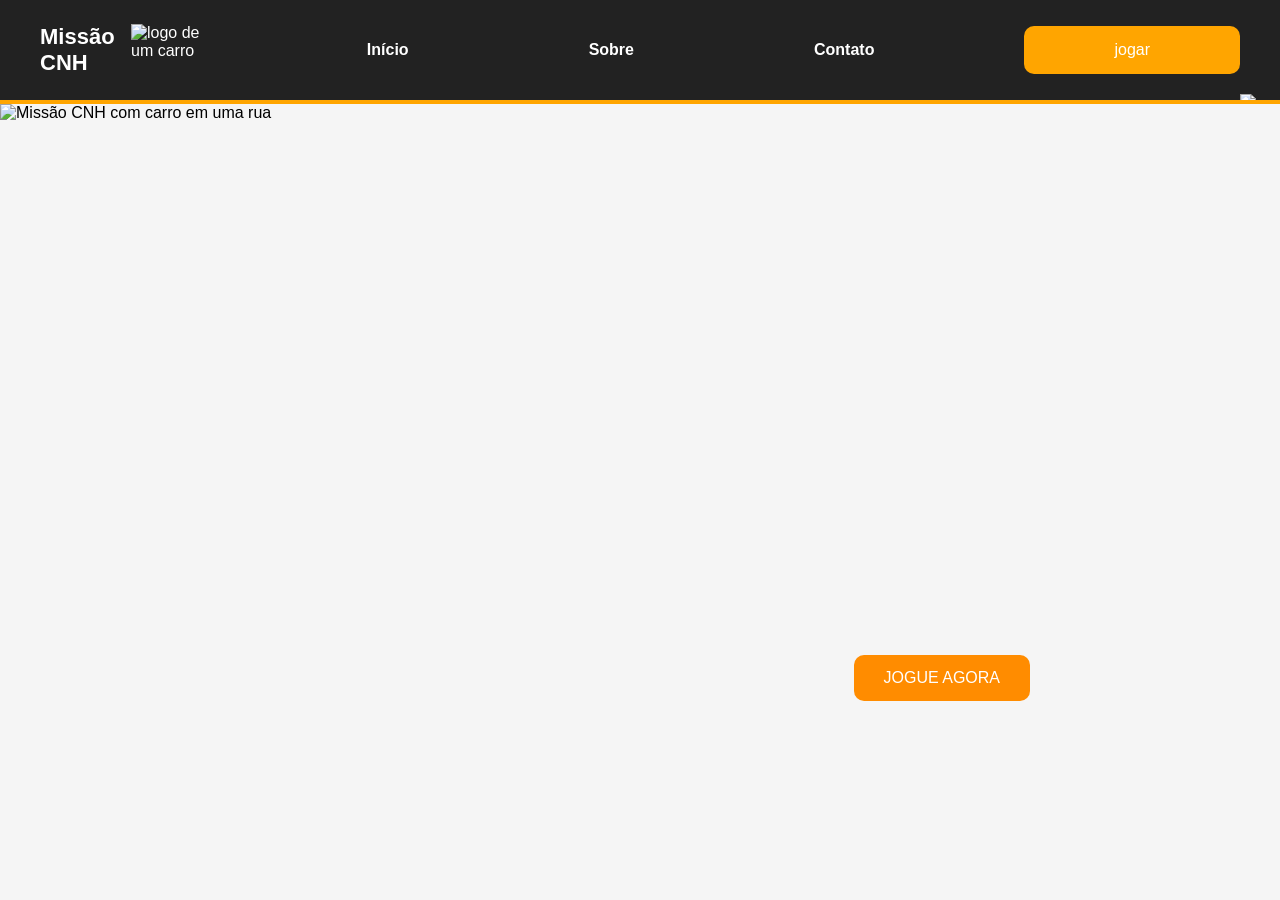
==== index.html @ e68db8e4 "tirando html e css da pasta pra entrega da sprite 2" ====
<!DOCTYPE html>
<html lang="pt-br">
<head>
    <meta charset="UTF-8">
    <meta name="viewport" content="width=device-width, initial-scale=1.0">
    <title>Missão CNH</title>
    <link rel="icon" href="imagens/icone.carro1.png">
    <link rel="stylesheet" href="index.css">
</head>
<body>
    
    <header>
        <div class="logo">
        <h1>Missão CNH</h1>
        <img src="imagens/icone.carro1.png" alt="logo de um carro">
        </div>
        
        <nav>
            <a href="index.html">Início</a>
            <a href="sobre.html">Sobre</a>
            <a href="contato.html">Contato</a>
        </nav>

        <button class="btn-topo" onclick="irparajogo()">jogar</button>

         <div class="animacao">
        <img src="imagens/carro-anim.png" class="carroan">
        
    </div>
    
    </header>
   
    <!--(estilo do jogo)-->
   
    <section class="hero">
         <img src="imagens/img.site.crt.png" alt="Missão CNH com carro em uma rua" title="Missão CNH" class="bg">

         <button class="btn" onclick="irparajogo()">JOGUE AGORA</button>

        </section>

    <script>
        function irparajogo() {
            window.location.href = "jogo.html";
        }
    </script>
    
</body>
</html
---- index.css ----
body {
    margin: 0;
    font-family: Arial;
    background: #f5f5f5;
}
 header {
   overflow: hidden;
   position: relative;
    height: 70px;
    border-bottom: 4px solid orange;
    background: #222;
    color: white;
    padding: 15px 40px;
    display: flex;
    justify-content: space-between;
    align-items: center;
 }
 @keyframes andar {
   0% {
      left: -60px;
   }
   100% {
      left: 100%;
   }
   }
 .carroan {
   width: 50px;
   position: absolute;
   bottom: -10px;
   animation: andar 6s linear infinite;
 }
 nav {
    display: flex;
    gap: 180px;
    padding: 150px;
 }
 nav a {
    color: white;
    text-decoration: none;
    font-weight: bold;
     transition: 0.3s;
 }
 nav a:hover {
    color: darkorange;
 }
 .hero {
    position: relative;
    height: 85vh;
    width: 100%;
 }
 .hero .bg {
    width: 100%;
    height: 100%;
    object-fit: cover;
    display: block;
 }
 /* BOTÃO */
 .btn {
    color: white;
    background: #ff8c00;
    position: absolute;
    bottom: 168px;
    right: 250px;
    padding: 14px 30px;
    font-size: 16px;
    border-radius: 10px;
    cursor: pointer;
    border: none;
 }
 .btn:hover {
    background: orange;
    box-shadow: 0 0 15px orange;
    transform: scale(1.15);
 }
.btn-topo {
    transition: 0.3s;
    background: orange;
    color: white;
    padding: 15px 90px;
    font-size: 16px;
    border-radius: 10px;
    cursor: pointer;
    border: none;
}
.btn-topo:hover {
    background: black;
    box-shadow: 0 0 10px orange;
}
.logo {
    display: flex;
    align-items: center;
    gap: 10px;
}
.logo h1 {
    margin: 0;
    font-size: 22px;
    display: flex;
    align-items: center;
}
.logo img {
    transform: translateY(-6px);
    height: 40px;
    width: auto;
    display: block;
}
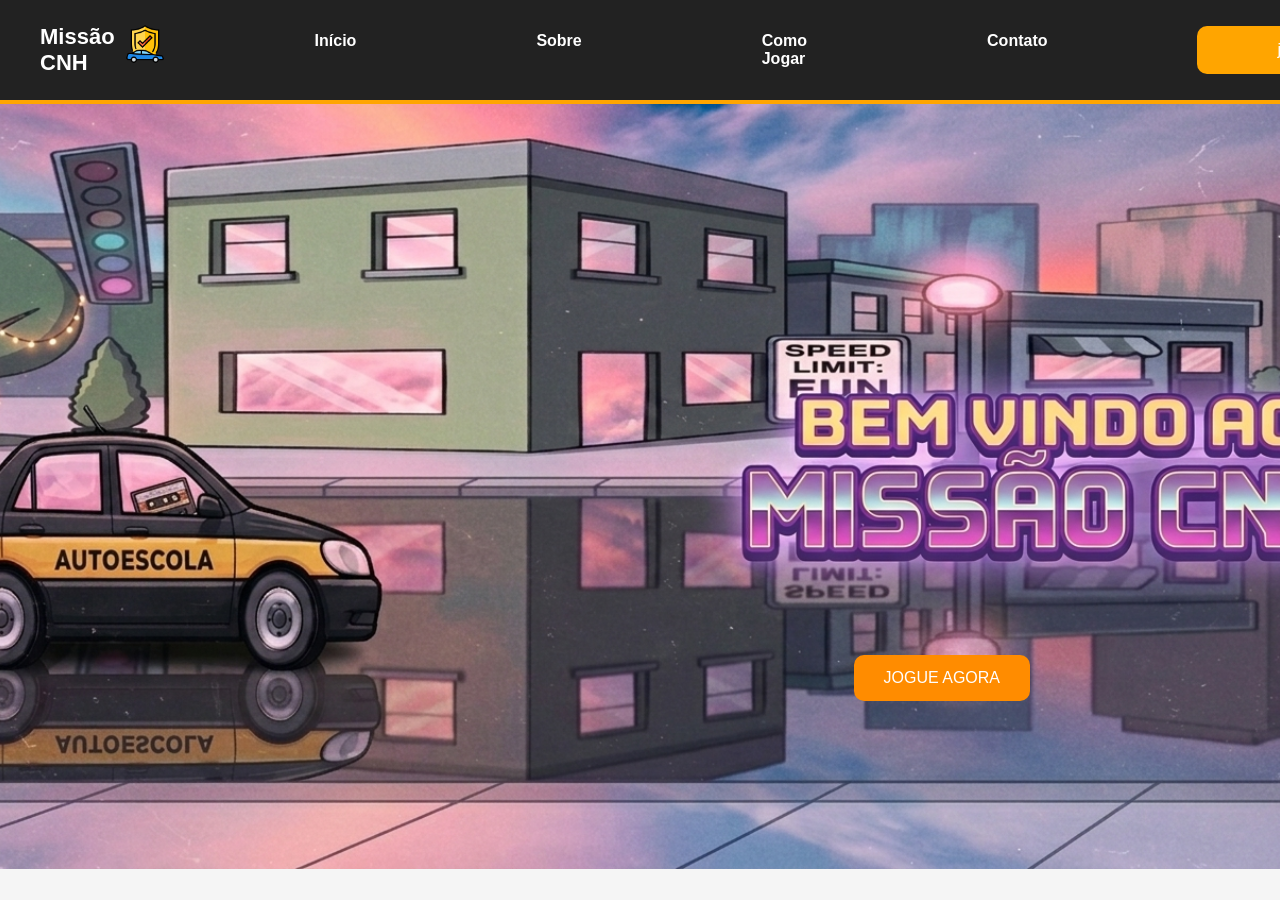
==== commit d9ee95a5: "ajustando a pagina sobre do site" ====
--- a/index.html
+++ b/index.html
@@ -18,6 +18,7 @@
         <nav>
             <a href="index.html">Início</a>
             <a href="sobre.html">Sobre</a>
+            <a href="contato.html">Como Jogar</a>
             <a href="contato.html">Contato</a>
         </nav>
 
--- a/index.css
+++ b/index.css
@@ -76,7 +76,7 @@
     transition: 0.3s;
     background: orange;
     color: white;
-    padding: 15px 90px;
+    padding: 15px 80px;
     font-size: 16px;
     border-radius: 10px;
     cursor: pointer;
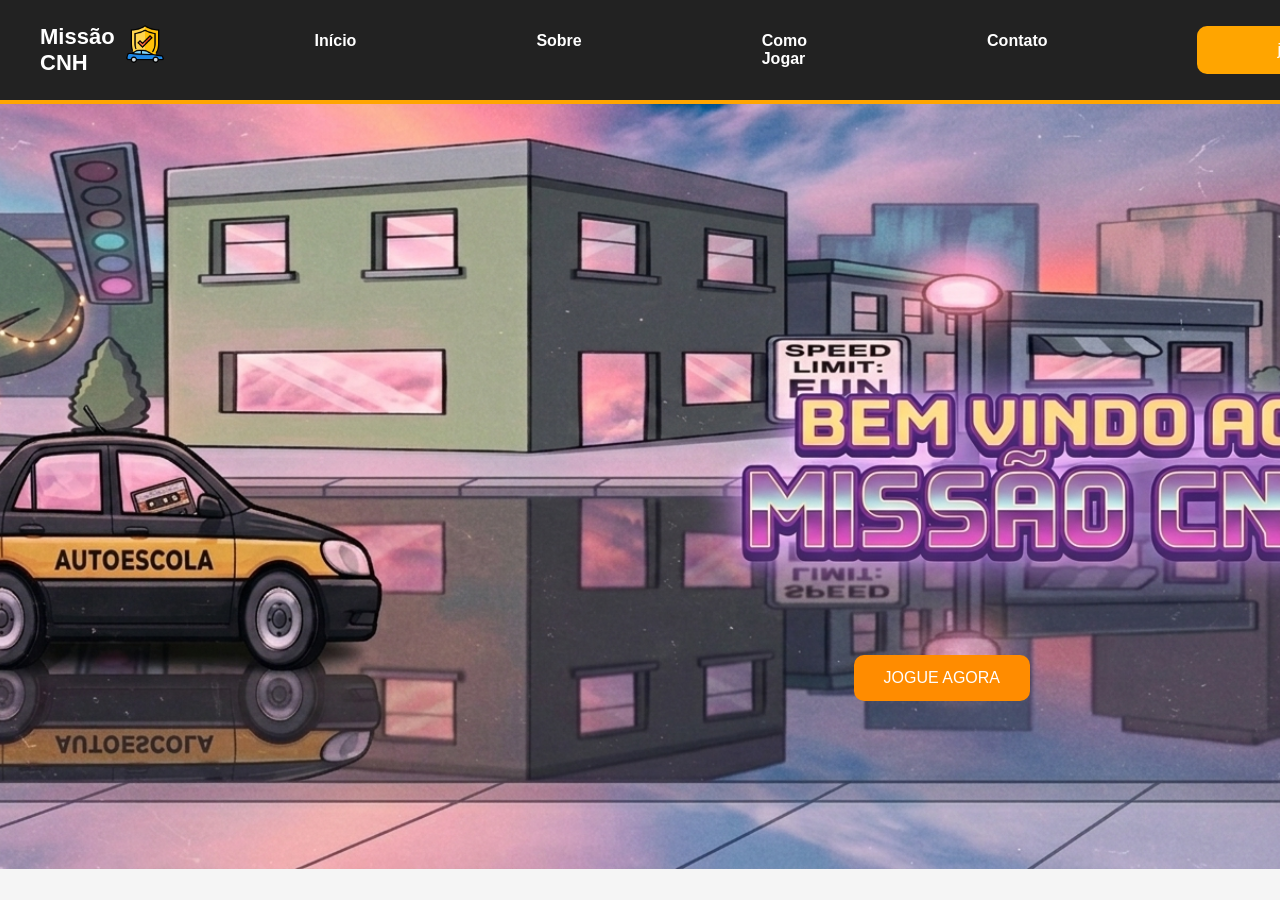
==== commit cbe0f1f9: "sincronizando o jogo com o site" ====
--- a/index.html
+++ b/index.html
@@ -18,11 +18,14 @@
         <nav>
             <a href="index.html">Início</a>
             <a href="sobre.html">Sobre</a>
-            <a href="contato.html">Como Jogar</a>
+            <a href="comojogar.html">Como Jogar</a>
             <a href="contato.html">Contato</a>
         </nav>
 
-        <button class="btn-topo" onclick="irparajogo()">jogar</button>
+        <a href="jogo/index.html"><button class="btn-topo" onclick="irparajogo()">jogar</button>
+            </a>
+
+        
 
          <div class="animacao">
         <img src="imagens/carro-anim.png" class="carroan">
@@ -36,14 +39,16 @@
     <section class="hero">
          <img src="imagens/img.site.crt.png" alt="Missão CNH com carro em uma rua" title="Missão CNH" class="bg">
 
-         <button class="btn" onclick="irparajogo()">JOGUE AGORA</button>
+         <a href="jogo/index.html"></a><button class="btn" onclick="irparajogo()">JOGUE AGORA</button>
+    </a>
 
         </section>
 
     <script>
         function irparajogo() {
-            window.location.href = "jogo.html";
+            window.location.href = "jogo/index.html";
         }
+
     </script>
     
 </body>
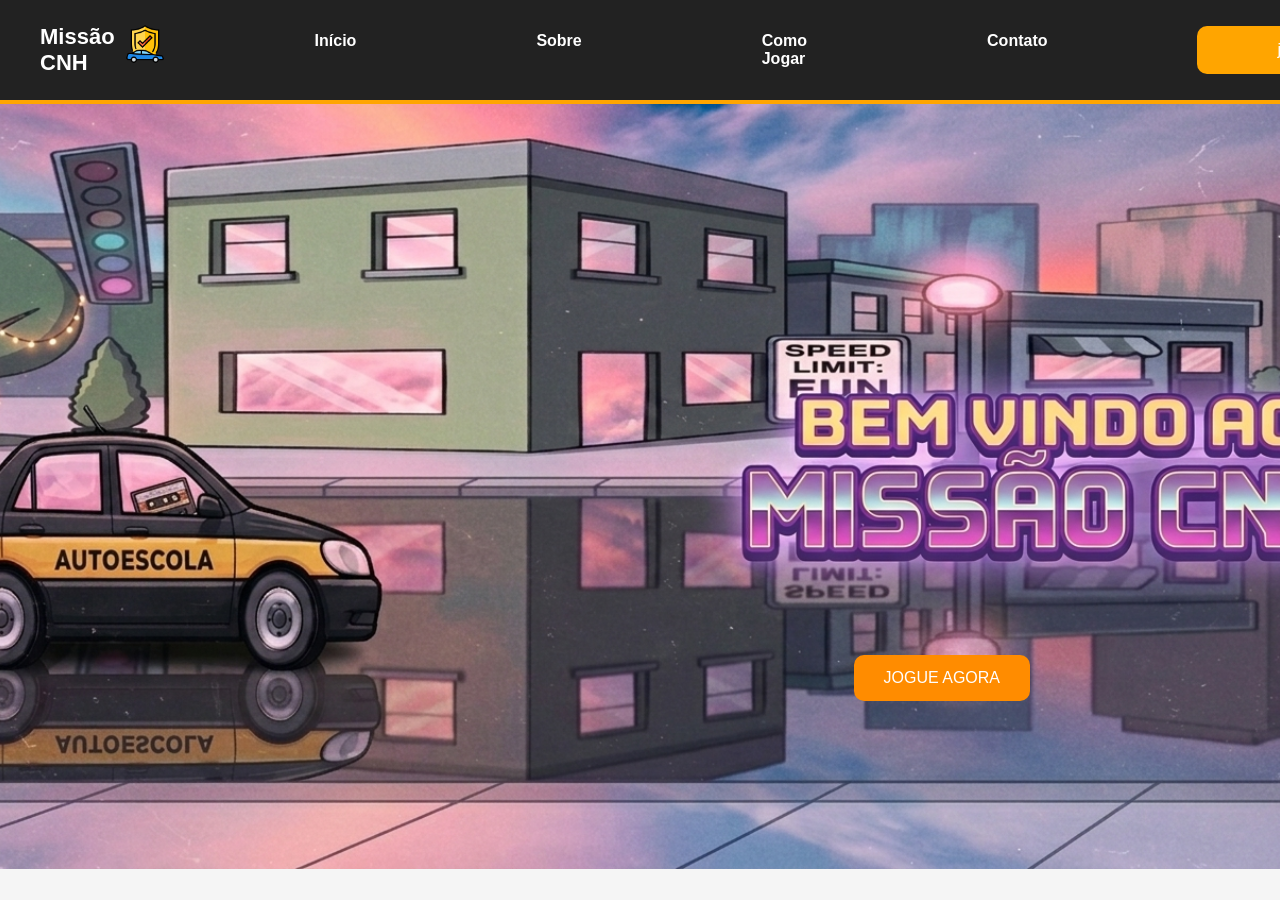
==== commit 1f5c5811: "ajustes ao site" ====
--- a/index.html
+++ b/index.html
@@ -23,7 +23,7 @@
         </nav>
 
         <a href="jogo/index.html"><button class="btn-topo" onclick="irparajogo()">jogar</button>
-            </a>
+        </a>
 
         
 
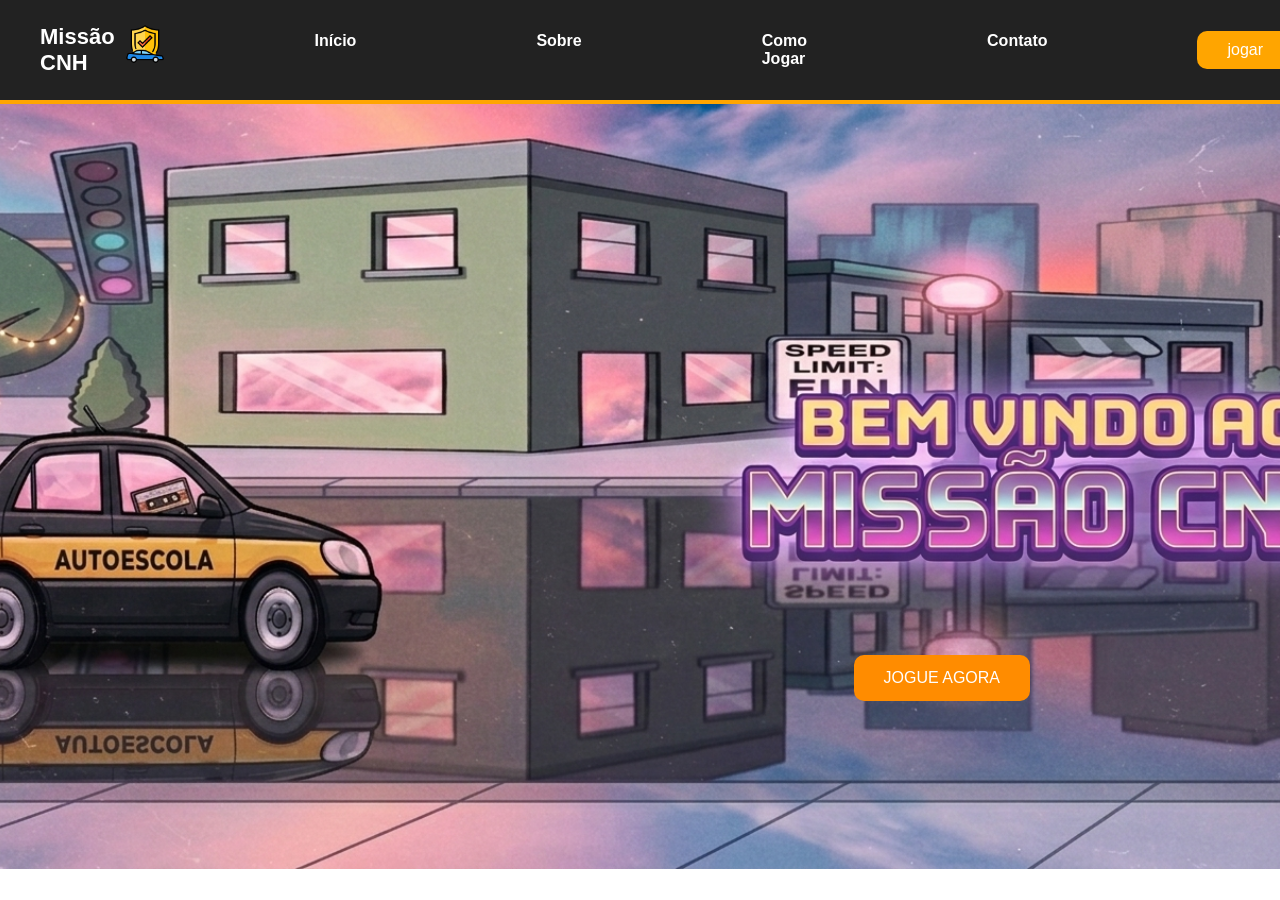
==== commit e5cf82c2: "ajustes finais do site" ====
--- a/index.html
+++ b/index.html
@@ -25,8 +25,6 @@
         <a href="jogo/index.html"><button class="btn-topo" onclick="irparajogo()">jogar</button>
         </a>
 
-        
-
          <div class="animacao">
         <img src="imagens/carro-anim.png" class="carroan">
         
@@ -50,6 +48,9 @@
         }
 
     </script>
-    
+
+    <script src="index.js"></script>
+
+
 </body>
-</html+</html>
--- a/index.css
+++ b/index.css
@@ -1,8 +1,8 @@
 body {
     margin: 0;
     font-family: Arial;
-    background: #f5f5f5;
 }
+
  header {
    overflow: hidden;
    position: relative;
@@ -14,7 +14,7 @@
     display: flex;
     justify-content: space-between;
     align-items: center;
- }
+}
  @keyframes andar {
    0% {
       left: -60px;
@@ -76,7 +76,7 @@
     transition: 0.3s;
     background: orange;
     color: white;
-    padding: 15px 80px;
+    padding: 10px 30px;
     font-size: 16px;
     border-radius: 10px;
     cursor: pointer;
@@ -102,4 +102,13 @@
     height: 40px;
     width: auto;
     display: block;
+}
+@media (max-width: 768px) {
+
+    nav {
+        gap: 10px;
+        padding: 10px;
+        flex-direction: column;
+    }
+
 }
